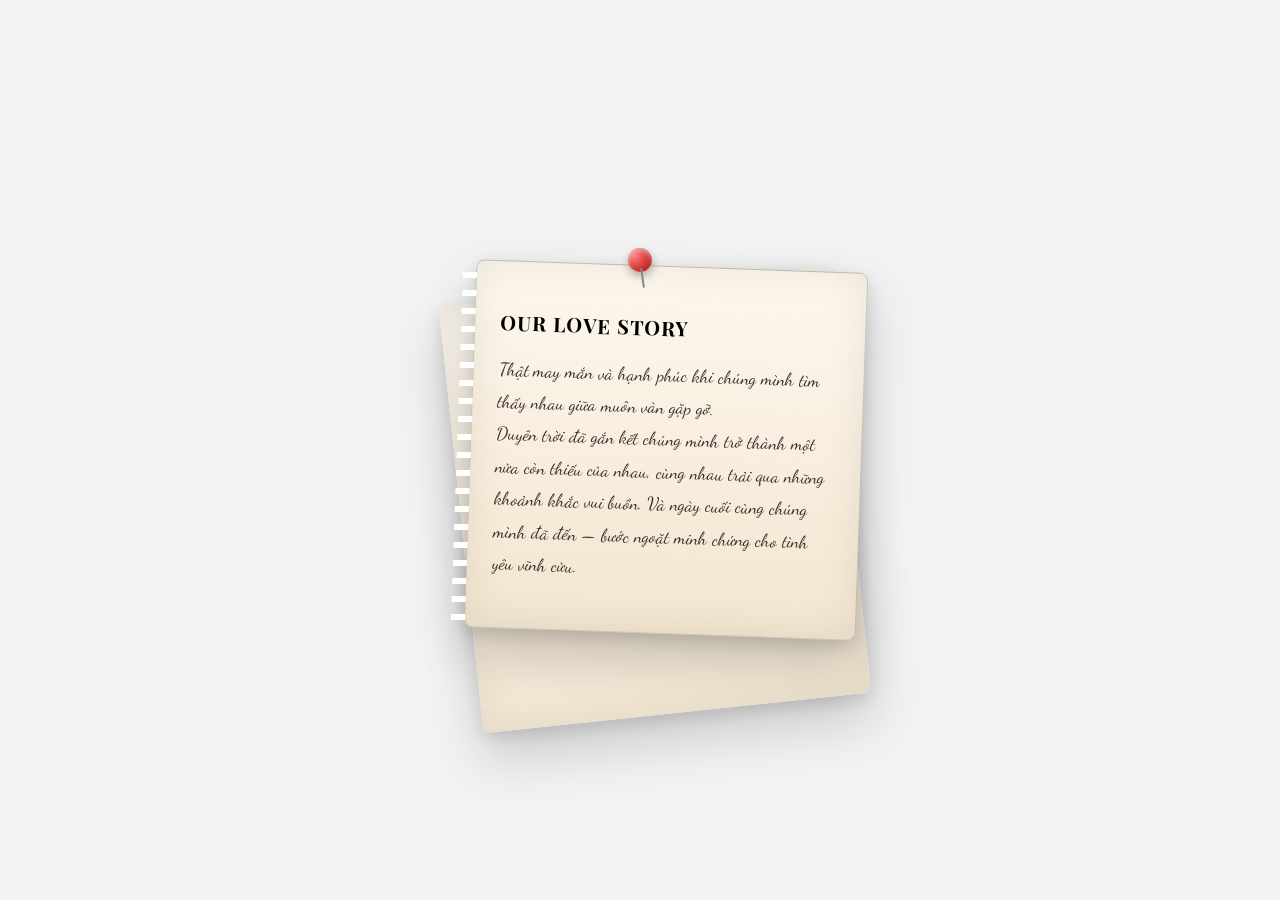
==== test.html @ 72c3728f "tiepcoder" ====
<!DOCTYPE html>
<html lang="vi">
<head>
<meta charset="UTF-8">
<meta name="viewport" content="width=device-width, initial-scale=1.0">
<title>Giấy thư có ghim</title>

<link href="https://fonts.googleapis.com/css2?family=Playfair+Display:wght@600&family=Lora&display=swap" rel="stylesheet">
<link href="https://fonts.googleapis.com/css2?family=Dancing+Script:wght@400;600&family=Great+Vibes&display=swap" rel="stylesheet">
<style>
body{
  background:#f2f2f2;
  display:flex;
  justify-content:center;
  align-items:center;
  height:100vh;
  margin:0;
}

/* ===== WRAPPER ===== */
.paper-stack{
  position:relative;
  width:340px;
}

/* ===== GHIM ===== */
.pin{
  position:absolute;
  top:-18px;
  left:50%;
  transform:translateX(-50%) rotate(-8deg);
  width:24px;
  height:24px;
  border-radius:50%;
  z-index:10;

  background: radial-gradient(circle at 30% 30%, #ff7b7b, #a80000);

  box-shadow:
    0 4px 8px rgba(0,0,0,0.3),
    inset 0 3px 5px rgba(255,255,255,0.5);
}

/* kim ghim */
.pin::after{
  content:"";
  position:absolute;
  top:20px;
  left:50%;
  width:2px;
  height:20px;
  background:#888;
  transform:translateX(-50%);
  border-radius:2px;
}

/* ===== GIẤY ===== */
.paper{
  position:absolute;
  width:100%;
  padding:30px 25px;

  background:
    url("https://www.transparenttextures.com/patterns/paper-fibers.png"),
    linear-gradient(#fdf7ed,#f3e6d0);

  background-blend-mode:multiply;
  border-radius:8px;

  box-shadow:
    0 6px 15px rgba(0,0,0,0.12),
    0 25px 50px rgba(0,0,0,0.18),
    inset 0 0 40px rgba(0,0,0,0.08);
}

/* ===== TỜ DƯỚI ===== */
.paper-back{
  height:100%;
  transform:rotate(-6deg);
  top:20px;
  left:-10px;
  opacity:0.9;
}

/* ===== TỜ TRÊN ===== */
.paper-front{
  position:relative;
  transform:rotate(2deg);
  z-index:2;
  border:1px solid rgba(0,0,0,0.2);
}

/* ===== LỖ GÁY ===== */
.paper-front::before{
  content:"";
  position:absolute;
  left:-14px;
  top:0;
  height:100%;
  width:14px;

  background:
    repeating-linear-gradient(
      to bottom,
      transparent 0px,
      transparent 12px,
      #fff 12px,
      #fff 18px
    );
}

/* ===== TEXT ===== */
.paper-front h2{
  font-family:'Playfair Display',serif;
  font-size:20px;
  margin-bottom:12px;
  letter-spacing:1px;
}

.paper-front p{
  font-family: 'Dancing Script', cursive;
  font-size: 18px;
  line-height: 1.8;
  color: #3b2f2f;
}

/* hover nhẹ */
.paper-front:hover{
  transform:rotate(1deg) scale(1.03);
  transition:0.3s;
}
</style>
</head>

<body>

<div class="paper-stack">

  <!-- GHIM -->
  <div class="pin"></div>

  <!-- TỜ DƯỚI -->
  <div class="paper paper-back"></div>

  <!-- TỜ TRÊN -->
  <div class="paper paper-front">
    <h2>OUR LOVE STORY</h2>

    <p>
      Thật may mắn và hạnh phúc khi chúng mình tìm thấy nhau giữa muôn vàn gặp gỡ.<br>

      Duyên trời đã gắn kết chúng mình trở thành một nửa còn thiếu của nhau, cùng nhau trải qua những khoảnh khắc vui buồn.

      Và ngày cuối cùng chúng mình đã đến — bước ngoặt minh chứng cho tình yêu vĩnh cửu.
    </p>
  </div>

</div>

</body>
</html>
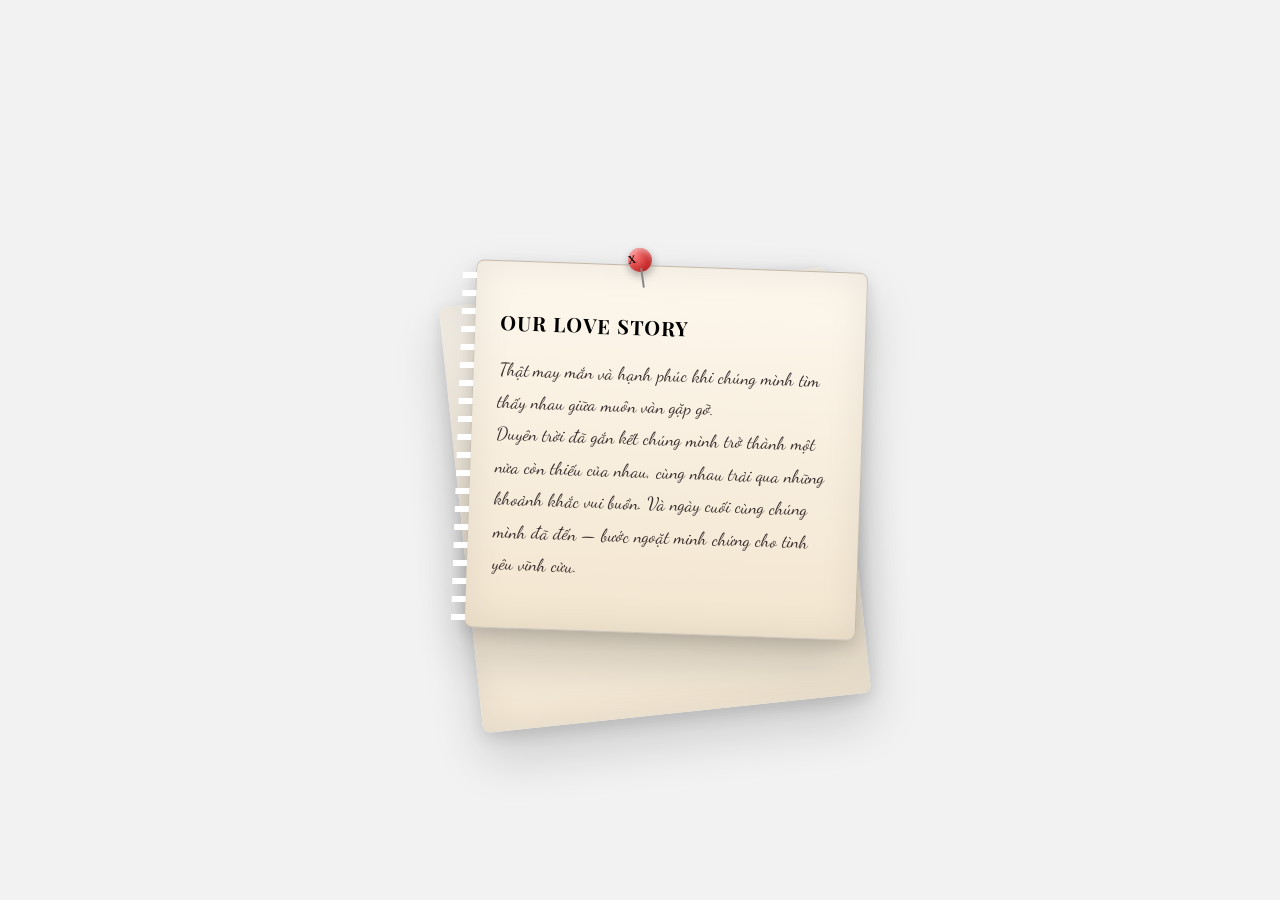
==== commit 3357556a: "first commit" ====
--- a/test.html
+++ b/test.html
@@ -137,7 +137,7 @@
 <div class="paper-stack">
 
   <!-- GHIM -->
-  <div class="pin"></div>
+  <div class="pin">x</div>
 
   <!-- TỜ DƯỚI -->
   <div class="paper paper-back"></div>
